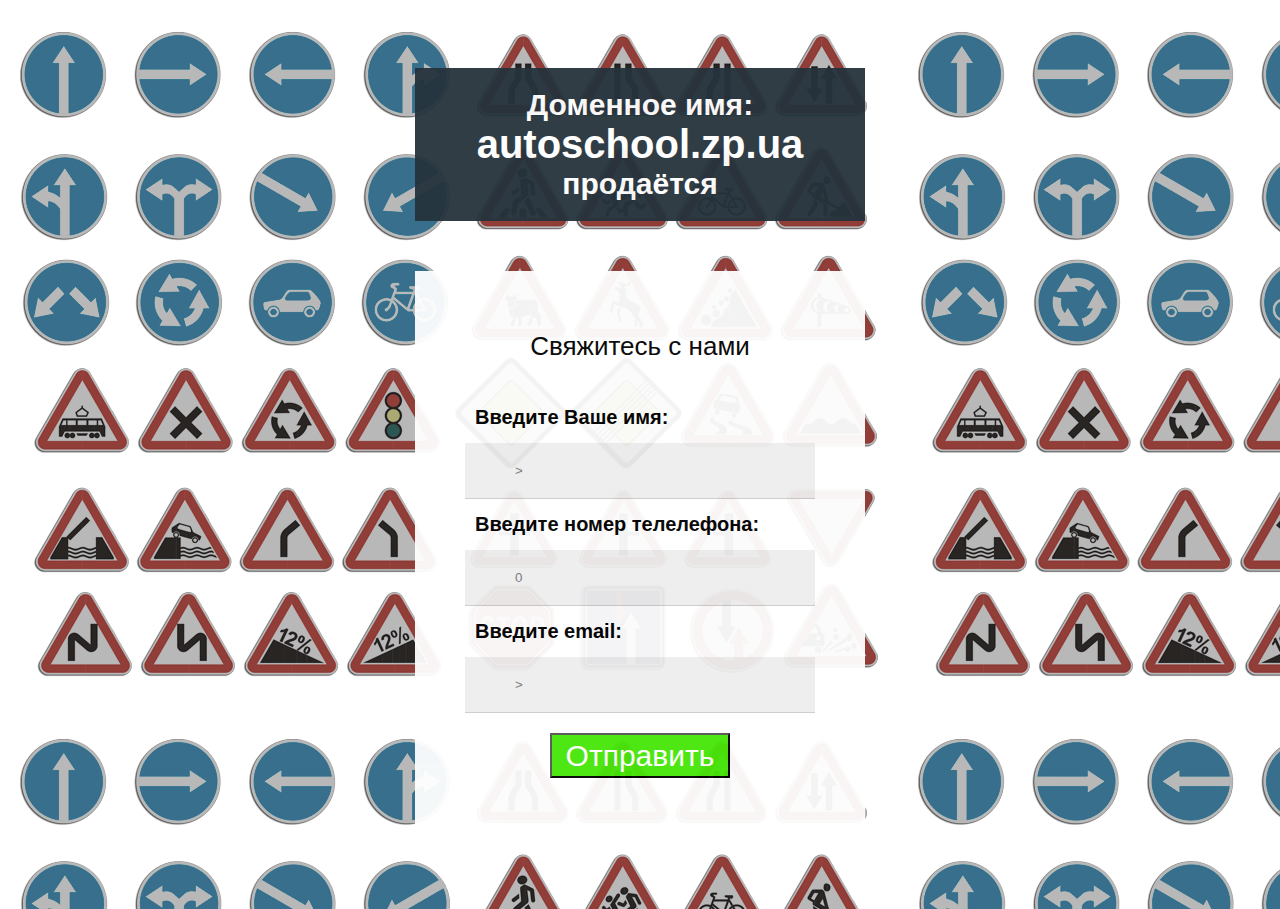
==== index.html @ d0abe605 "full Relize" ====
<!DOCTYPE html>
<html lang="ru">
<head>
    <meta charset="UTF-8">
    <meta name="viewport" content="width=device-width, initial-scale=1.0">
    <title>autoschool</title>
    <link rel="stylesheet" href="style.css">
</head>
<body>
    <div class="container">
        <h1 class="title">Доменное имя: <br> <span>autoschool.zp.ua</span>  <br> продаётся</h1>
                
            <form action="mail.php" method="POST">
                <legend> Свяжитесь с нами </legend>
                    
                <div class="form-group">
                    <label for="first_name"> Введите Ваше имя:</label>
                    <input required type="text" class="form-control" id="first_name" name="user_name"placeholder=">">
                </div>

                <div class="form-group">
                    <label for="phone"> Введите номер телелефона:</label>
                        <input required type="text" class="form-control" id="phone" name="user_phone" placeholder="0">
                </div>

                <div class="form-group">
                    <label for="email">Введите email:</label>
                    <input required type="email" class="form-control" id="email" name="user_email" placeholder=">">

                </div>
                <button type="submit" class="btn btn-primary">Отправить</button>
            </form>
    </div>
</body>
</html>
---- style.css ----
body {
    font-family: Arial;
    padding: 10px;
    background-image: url(img/dor-znaki.png);
}
* {
    box-sizing: border-box;
}

h1 {
    font-size: 30px;
    margin: 50px auto;
    background-color: white;
    max-width: 450px;
    text-align: center;
    padding: 20px;
    color: #ffffff;
    background-color: #25333c;
    opacity: 0.95;
}

span{
    font-size: 40px;
    opacity: 1;
}

form{
    opacity: 0.95;
    padding: 50px;
    height: 570px;
    margin: 50px auto;
    max-width: 450px;
    background-color: white;
}
form > legend {
    text-align: center;
    font-size: 26px;
    line-height: 51px;
    margin-bottom: 20px;

}
form > div {
    
    position: relative;
    background: white;
    border-bottom: 1px solid #ccc;
}
form > div > label {
    line-height: 51px;
    font-size: 20px;
    font-weight: bold;
    padding-left: 10px;
}
form > div > input[type="text"],
form > div > input[type="email"] {
    width: 100%;
    border: 0;
    padding: 20px 20px 20px 50px;
    background: #eee;
}
form > div > input[type="text"]:focus,
form > div > input[type="email"]:focus {
    outline: 0;
    background: lightyellow;
    border: 1px solid black;
}
form > div > input[type='text']:valid,
form > div > input[type='email']:valid {
     background: url(https://s3-us-west-2.amazonaws.com/s.cdpn.io/3/check.svg);;
     background-size: 20px;
     background-repeat: no-repeat;
     background-position: 20px 20px;
}

form > button {
    display: block;
    margin: 20px auto;
    width: 180px;
    height: 45px;
    background-color: #46e607;
    font-size: 30px;
    line-height: 22px;
    cursor: pointer;
    color: #ffffff;
}
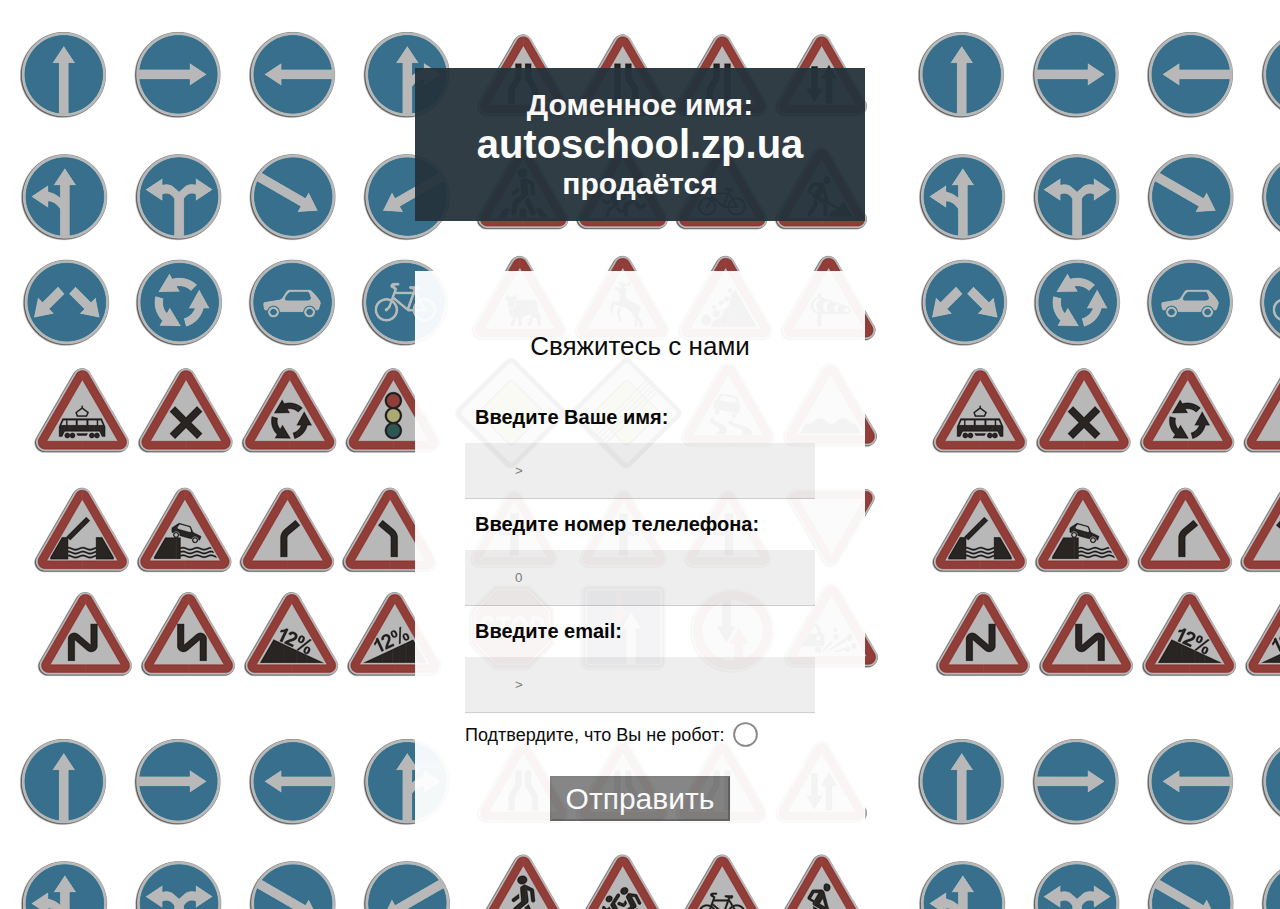
==== commit 7ac0821a: "own captcha ready for client" ====
--- a/index.html
+++ b/index.html
@@ -1,35 +1,45 @@
 <!DOCTYPE html>
 <html lang="ru">
+
 <head>
-    <meta charset="UTF-8">
-    <meta name="viewport" content="width=device-width, initial-scale=1.0">
+    <meta charset="UTF-8" />
+    <meta name="viewport" content="width=device-width, initial-scale=1.0" />
     <title>autoschool</title>
-    <link rel="stylesheet" href="style.css">
+    <link rel="stylesheet" href="style.css" />
 </head>
+
 <body>
     <div class="container">
-        <h1 class="title">Доменное имя: <br> <span>autoschool.zp.ua</span>  <br> продаётся</h1>
-                
-            <form action="mail.php" method="POST">
-                <legend> Свяжитесь с нами </legend>
-                    
-                <div class="form-group">
-                    <label for="first_name"> Введите Ваше имя:</label>
-                    <input required type="text" class="form-control" id="first_name" name="user_name"placeholder=">">
-                </div>
+        <h1 class="title">
+            Доменное имя: <br />
+            <span>autoschool.zp.ua</span> <br />
+            продаётся
+        </h1>
 
-                <div class="form-group">
-                    <label for="phone"> Введите номер телелефона:</label>
-                        <input required type="text" class="form-control" id="phone" name="user_phone" placeholder="0">
-                </div>
+        <form action="mail.php" method="POST">
+            <legend>Свяжитесь с нами</legend>
 
-                <div class="form-group">
-                    <label for="email">Введите email:</label>
-                    <input required type="email" class="form-control" id="email" name="user_email" placeholder=">">
+            <div class="form-group">
+                <label for="first_name"> Введите Ваше имя:</label>
+                <input required type="text" class="form-control" id="first_name" name="user_name" placeholder=">" />
+            </div>
 
-                </div>
-                <button type="submit" class="btn btn-primary">Отправить</button>
-            </form>
+            <div class="form-group">
+                <label for="phone"> Введите номер телелефона:</label>
+                <input required type="text" class="form-control" id="phone" name="user_phone" placeholder="0" />
+            </div>
+
+            <div class="form-group">
+                <label for="email">Введите email:</label>
+                <input required type="email" class="form-control" id="email" name="user_email" placeholder=">" />
+            </div>
+            <label class="radioName" for="radioDesc">Подтвердите, что Вы не робот:</label>
+            <input class="radioBtn" type="radio" id="radioButton" />
+            <button type="submit" class="btn btn-primary">Отправить</button>
+        </form>
     </div>
 </body>
+
+<script src="script.js"></script>
+
 </html>--- a/style.css
+++ b/style.css
@@ -3,6 +3,7 @@
     padding: 10px;
     background-image: url(img/dor-znaki.png);
 }
+
 * {
     box-sizing: border-box;
 }
@@ -19,12 +20,12 @@
     opacity: 0.95;
 }
 
-span{
+span {
     font-size: 40px;
     opacity: 1;
 }
 
-form{
+form {
     opacity: 0.95;
     padding: 50px;
     height: 570px;
@@ -32,47 +33,54 @@
     max-width: 450px;
     background-color: white;
 }
-form > legend {
+
+form>legend {
     text-align: center;
     font-size: 26px;
     line-height: 51px;
     margin-bottom: 20px;
 
 }
-form > div {
-    
+
+form>div {
+
     position: relative;
     background: white;
     border-bottom: 1px solid #ccc;
 }
-form > div > label {
+
+form>div>label {
     line-height: 51px;
     font-size: 20px;
     font-weight: bold;
     padding-left: 10px;
 }
-form > div > input[type="text"],
-form > div > input[type="email"] {
+
+form>div>input[type="text"],
+form>div>input[type="email"] {
     width: 100%;
     border: 0;
     padding: 20px 20px 20px 50px;
     background: #eee;
 }
-form > div > input[type="text"]:focus,
-form > div > input[type="email"]:focus {
+
+form>div>input[type="text"]:focus,
+form>div>input[type="email"]:focus {
     outline: 0;
     background: lightyellow;
     border: 1px solid black;
 }
-form > div > input[type='text']:valid,
-form > div > input[type='email']:valid {
-     background: url(https://s3-us-west-2.amazonaws.com/s.cdpn.io/3/check.svg);;
-     background-size: 20px;
-     background-repeat: no-repeat;
-     background-position: 20px 20px;
+
+form>div>input[type='text']:valid,
+form>div>input[type='email']:valid {
+    background: url(https://s3-us-west-2.amazonaws.com/s.cdpn.io/3/check.svg);
+    ;
+    background-size: 20px;
+    background-repeat: no-repeat;
+    background-position: 20px 20px;
 }
 
-form > button {
+form>button {
     display: block;
     margin: 20px auto;
     width: 180px;
@@ -82,4 +90,15 @@
     line-height: 22px;
     cursor: pointer;
     color: #ffffff;
+}
+
+#radioButton {
+    transform: scale(1.9);
+    opacity: 0.9;
+    cursor: pointer;
+    margin: 15px 0px 15px 10px;
+}
+
+.radioName {
+    font-size: 18px;
 }